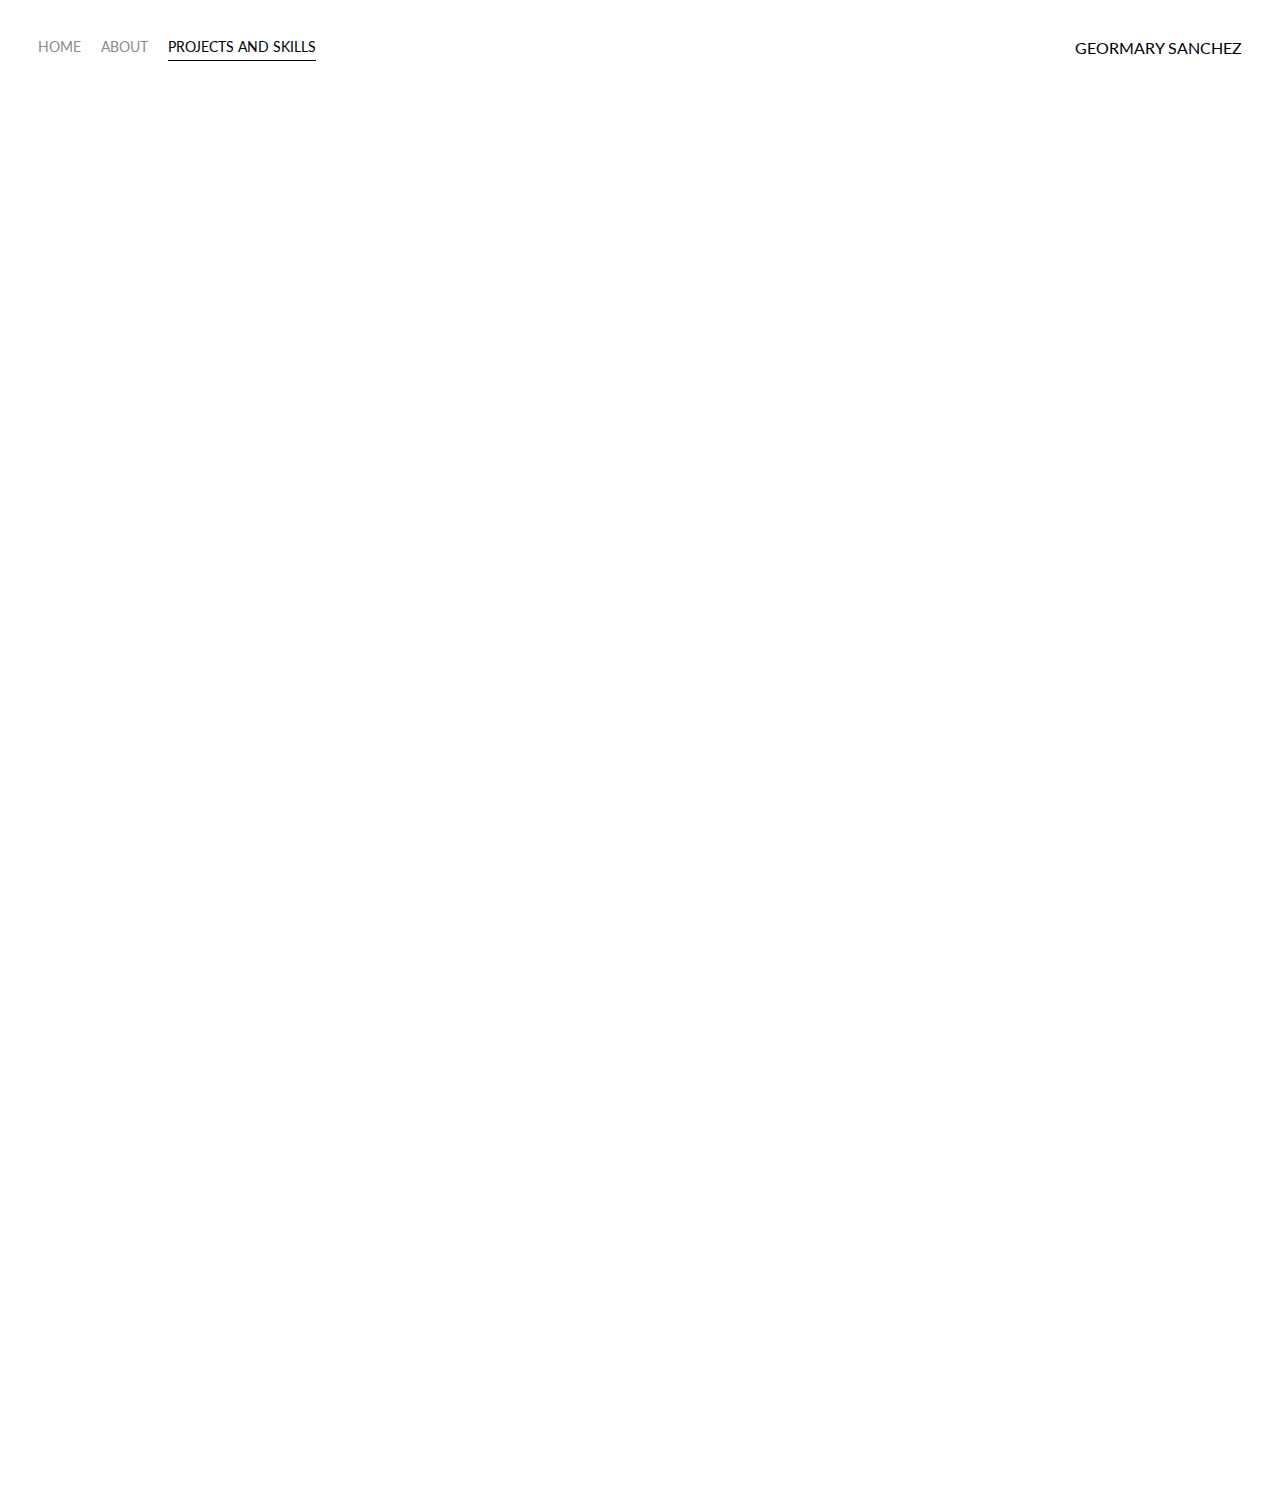
==== project.html @ dc1d9352 "first draft" ====
<!DOCTYPE html>
<html lang='en'>

<head>
  <meta charset='UTF-8'>
  <title>Geormary</title>
  <link href="https://fonts.googleapis.com/css?family=Lato" rel="stylesheet">
  <link rel="stylesheet" href="styles.css">
</head>

<body>
  <div class="container">
    <div class="nav-wrapper">
      <div class="left-side">
        <div class="nav-link-wrapper">
          <a href="index.html">Home</a>
        </div>
        <div class="nav-link-wrapper">
            <a href="about.html">About</a>
          </div>
        <div class="nav-link-wrapper active-nav-link">
          <a href="project.html">Projects and Skills</a>
        </div>
      </div>

      <div class="right-side">
        <div class="brand">
          GEORMARY SANCHEZ
        </div>
      </div>
    </div>

    <div class="content-wrapper">
      <div class="portfolio-items-wrapper">

        <div class="portfolio-item-wrapper">
          <div class="portfolio-img-background" style="background-image:url(images/portfolio1.jpg)"></div>

          <div class="img-text-wrapper">
            <div class="logo-wrapper">
              <img src="images/logos/quip.png" alt="">
            </div>

            <div class="subtitle">I built the Quip Ecommerce platform, named a Top 25 Invention by Time Magazine in 2016.</div>
          </div>
        </div>

        <div class="portfolio-item-wrapper">
          <div class="portfolio-img-background" style="background-image:url(images/portfolio2.jpg)"></div>
          <div class="img-text-wrapper">
            <div class="logo-wrapper">
              <img src="images/logos/devcamp.png" alt="">
            </div>

            <div class="subtitle">Coding bootcamp and learning management system.</div>
          </div>
        </div>

        <div class="portfolio-item-wrapper">
          <div class="portfolio-img-background" style="background-image:url(images/portfolio3.jpg)"></div>
          <div class="img-text-wrapper">
            <div class="logo-wrapper">
              <img src="images/logos/eventbrite.png" alt="">
            </div>

            <div class="subtitle">Eventbrite is the leading event management platform on the web with millions of individuals utilizing their applications
              to find, register or, and management events in numerous industries.</div>
          </div>
        </div>

        <div class="portfolio-item-wrapper">
          <div class="portfolio-img-background" style="background-image:url(images/portfolio4.jpg)"></div>
          <div class="img-text-wrapper">
            <div class="logo-wrapper">
              <img src="images/logos/shop-hacker.png" alt="">
            </div>

            <div class="subtitle">Shop Hacker allows you to easily import digital products such as elearning courses, software, and games directly
              into your ecommerce store.</div>
          </div>
        </div>

        <div class="portfolio-item-wrapper">
          <div class="portfolio-img-background" style="background-image:url(images/portfolio5.jpg)"></div>
          <div class="img-text-wrapper">
            <div class="logo-wrapper">
              <img src="images/logos/crondose.png" alt="">
            </div>

            <div class="subtitle">Online tutorials and productivity tips.</div>
          </div>
        </div>

        <div class="portfolio-item-wrapper">
          <div class="portfolio-img-background" style="background-image:url(images/portfolio6.jpg)"></div>
          <div class="img-text-wrapper">
            <div class="logo-wrapper">
              <img src="images/logos/dailysmarty.png" alt="">
            </div>

            <div class="subtitle">Keep track of what you learn every day.</div>
          </div>
        </div>

        <div class="portfolio-item-wrapper">
          <div class="portfolio-img-background" style="background-image:url(images/portfolio7.jpg)"></div>
          <div class="img-text-wrapper">
            <div class="logo-wrapper">
              <img src="images/logos/dashtrack.png" alt="">
            </div>

            <div class="subtitle">What you track improves. DashTrack is a journal that makes it easy to track your daily tasks and make the most
              of your time each day.</div>
          </div>
        </div>

        <div class="portfolio-item-wrapper">
          <div class="portfolio-img-background" style="background-image:url(images/portfolio8.jpg)"></div>
          <div class="img-text-wrapper">
            <div class="logo-wrapper">
              <img src="images/logos/devtrunk.png" alt="">
            </div>

            <div class="subtitle">Online shop for developer happiness.</div>
          </div>
        </div>

        <div class="portfolio-item-wrapper">
          <div class="portfolio-img-background" style="background-image:url(images/portfolio9.jpg)"></div>
          <div class="img-text-wrapper">
            <div class="logo-wrapper">
              <img src="images/logos/edutechional.png" alt="">
            </div>

            <div class="subtitle">Online technology tutorials.</div>
          </div>
        </div>

        <div class="portfolio-item-wrapper">
          <div class="portfolio-img-background" style="background-image:url(images/portfolio10.jpg)"></div>
          <div class="img-text-wrapper">
            <div class="logo-wrapper">
              <img src="images/logos/ministry-safe.png" alt="">
            </div>

            <div class="subtitle">A complete child safety system for organizations.</div>
          </div>
        </div>

        <div class="portfolio-item-wrapper">
          <div class="portfolio-img-background" style="background-image:url(images/portfolio11.jpg)"></div>
          <div class="img-text-wrapper">
            <div class="logo-wrapper">
              <img src="images/logos/open-devos.png" alt="">
            </div>

            <div class="subtitle">Publish and share daily devotionals.</div>
          </div>
        </div>

        <div class="portfolio-item-wrapper">
          <div class="portfolio-img-background" style="background-image:url(images/portfolio12.jpg)"></div>
          <div class="img-text-wrapper">
            <div class="logo-wrapper">
              <img src="images/logos/toastability.png" alt="">
            </div>

            <div class="subtitle">Easy way to manage the digital life of your bar or restaurant.</div>
          </div>
        </div>

      </div>
    </div>
  </div>

</body>

<script>
  const portfolioItems = document.querySelectorAll('.portfolio-item-wrapper');

  portfolioItems.forEach(portfolioItem => {
    portfolioItem.addEventListener('mouseover', () => {
      console.log(portfolioItem.childNodes[1].classList)
      portfolioItem.childNodes[1].classList.add('image-blur');
    });

    portfolioItem.addEventListener('mouseout', () => {
      console.log(portfolioItem.childNodes[1].classList)
      portfolioItem.childNodes[1].classList.remove('image-blur');
    });
  });

</script>

</html>
---- styles.css ----
body {
    font-family: "Lato", sans-serif;
    margin: 0px;
  }
  
  .container {
    display: grid;
    grid-template-columns: 1fr;
  }
  
  .nav-wrapper {
    display: flex;
    justify-content: space-between;
    padding: 38px;
  }
  
  .left-side {
    display: flex;
  }
  
  .nav-wrapper > .left-side > div {
    margin-right: 20px;
    text-transform: uppercase;
    font-size: 0.9rem;
  }
  
  .nav-link-wrapper {
    height: 22px;
    border-bottom: 1px solid transparent;
    transition: border-bottom 0.5s;
  }
  
  .active-nav-link {
    border-bottom: 1px solid black;
  }
  
  .active-nav-link a {
    color: black !important;
  }
  
  .nav-link-wrapper a {
    color: #8a8a8a;
    text-decoration: none;
    transition: color 0.5s;
  }
  
  .nav-link-wrapper:hover {
    border-bottom: 1px solid black;
  }
  
  .nav-link-wrapper a:hover {
    color: black;
  }
  
  .portfolio-items-wrapper {
    display: grid;
    grid-template-columns: 1fr 1fr 1fr;
  }
  
  .portfolio-item-wrapper {
    position: relative;
  }
  
  .portfolio-img-background {
    background-size: cover;
    background-position: center;
    background-repeat: no-repeat;
    height: 350px;
    width: 100%;
  }
  
  .img-text-wrapper {
    position: absolute;
    top: 0;
    display: flex;
    flex-direction: column;
    justify-content: center;
    align-items: center;
    height: 100%;
    text-align: center;
    padding-left: 100px;
    padding-right: 100px;
  }
  
  .img-text-wrapper .subtitle {
    transition: 1s;
    color: transparent;
  }
  
  .image-blur {
    transition: 1s;
    filter: brightness(10%);
  }
  
  .img-text-wrapper:hover .subtitle {
    color: lightseagreen;
    font-weight: 600;
  }
  
  .logo-wrapper img {
    width: 50%;
    margin-bottom: 20px;
  }
  
  .two-column-wrapper {
    display: grid;
    grid-template-columns: 1fr 1fr;
  }
  
  .profile-image-wrapper img {
    width: 100%;
  }
  
  .profile-content-wrapper {
    padding: 30px;
  }
  
  .profile-content-wrapper h1 {
    color: lightseagreen;
  }
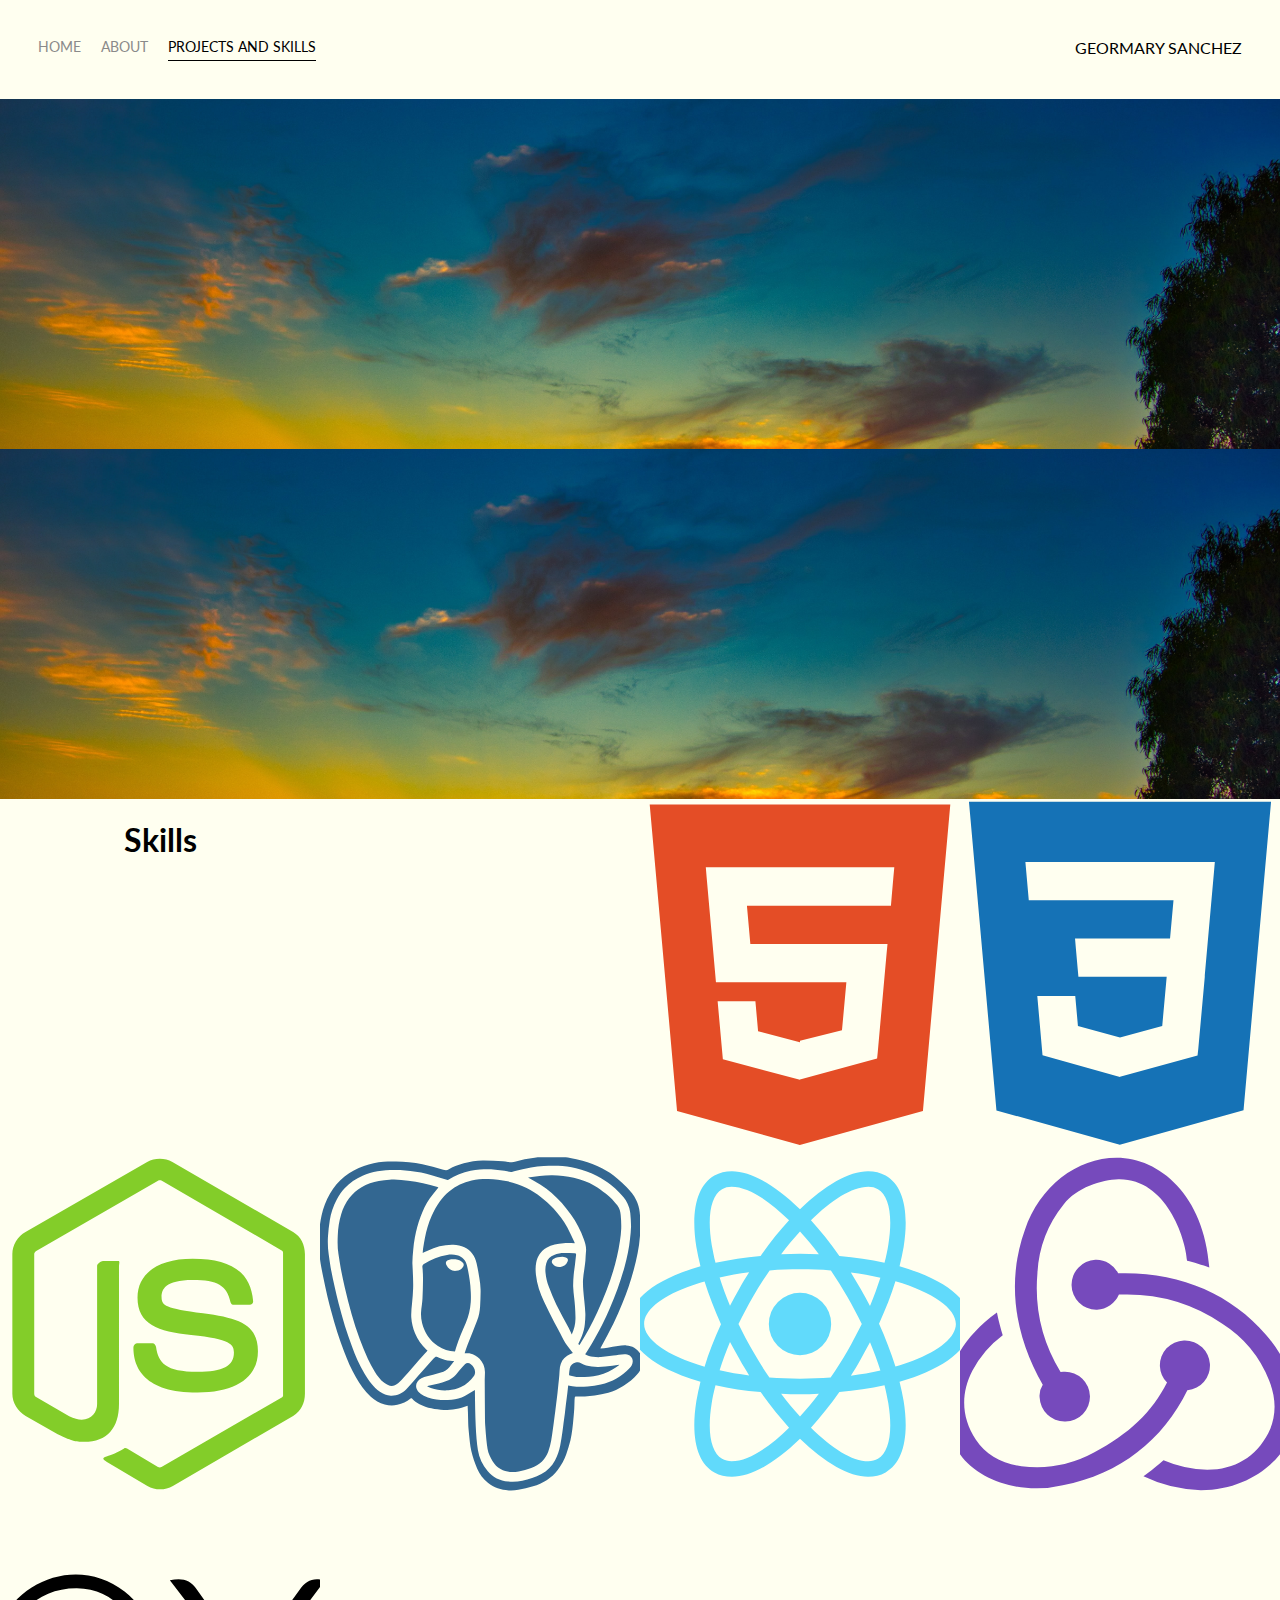
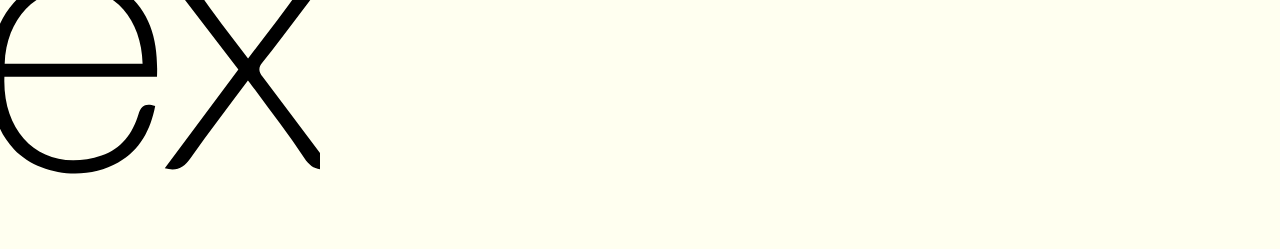
==== commit 2ea1d99f: "first draft" ====
--- a/project.html
+++ b/project.html
@@ -6,6 +6,8 @@
   <title>Geormary</title>
   <link href="https://fonts.googleapis.com/css?family=Lato" rel="stylesheet">
   <link rel="stylesheet" href="styles.css">
+  <link rel="stylesheet" href="project.css">
+  <link rel="stylesheet" href="devicon.min.css">
 </head>
 
 <body>
@@ -31,54 +33,26 @@
     </div>
 
     <div class="content-wrapper">
+        <div class="project-wrapper">
+            <div class="project-item-wrapper">
+                <div class="project-img-background" style="background-image:url(images/logos/calm.jpg)"></div> 
+                <div class="img-text-wrapper">
+                    <div class="logo-wrapper">
+                      <img src="images/logos/devcamp.png" alt="">
+                    </div>
+                    <div class="subtitle">I built a command line game that is a mental health resource.</div>
+            </div>
+            <div class="project-item-wrapper">
+                <div class="project-img-background" style="background-image:url(images/logos/calm.jpg)"></div>
+                <div class="img-text-wrapper">
+                  <div class="logo-wrapper">
+                    <img src="images/logos/devcamp.png" alt="">
+                  </div>
+                  <div class="subtitle">I built a command line guessing game.</div>
+                </div>
+        </div>
       <div class="portfolio-items-wrapper">
-
-        <div class="portfolio-item-wrapper">
-          <div class="portfolio-img-background" style="background-image:url(images/portfolio1.jpg)"></div>
-
-          <div class="img-text-wrapper">
-            <div class="logo-wrapper">
-              <img src="images/logos/quip.png" alt="">
-            </div>
-
-            <div class="subtitle">I built the Quip Ecommerce platform, named a Top 25 Invention by Time Magazine in 2016.</div>
-          </div>
-        </div>
-
-        <div class="portfolio-item-wrapper">
-          <div class="portfolio-img-background" style="background-image:url(images/portfolio2.jpg)"></div>
-          <div class="img-text-wrapper">
-            <div class="logo-wrapper">
-              <img src="images/logos/devcamp.png" alt="">
-            </div>
-
-            <div class="subtitle">Coding bootcamp and learning management system.</div>
-          </div>
-        </div>
-
-        <div class="portfolio-item-wrapper">
-          <div class="portfolio-img-background" style="background-image:url(images/portfolio3.jpg)"></div>
-          <div class="img-text-wrapper">
-            <div class="logo-wrapper">
-              <img src="images/logos/eventbrite.png" alt="">
-            </div>
-
-            <div class="subtitle">Eventbrite is the leading event management platform on the web with millions of individuals utilizing their applications
-              to find, register or, and management events in numerous industries.</div>
-          </div>
-        </div>
-
-        <div class="portfolio-item-wrapper">
-          <div class="portfolio-img-background" style="background-image:url(images/portfolio4.jpg)"></div>
-          <div class="img-text-wrapper">
-            <div class="logo-wrapper">
-              <img src="images/logos/shop-hacker.png" alt="">
-            </div>
-
-            <div class="subtitle">Shop Hacker allows you to easily import digital products such as elearning courses, software, and games directly
-              into your ecommerce store.</div>
-          </div>
-        </div>
+          <h1>Skills</h1>
 
         <div class="portfolio-item-wrapper">
           <div class="portfolio-img-background" style="background-image:url(images/portfolio5.jpg)"></div>
@@ -86,86 +60,77 @@
             <div class="logo-wrapper">
               <img src="images/logos/crondose.png" alt="">
             </div>
-
-            <div class="subtitle">Online tutorials and productivity tips.</div>
           </div>
         </div>
 
         <div class="portfolio-item-wrapper">
-          <div class="portfolio-img-background" style="background-image:url(images/portfolio6.jpg)"></div>
-          <div class="img-text-wrapper">
-            <div class="logo-wrapper">
-              <img src="images/logos/dailysmarty.png" alt="">
+            <div class="portfolio-img-background" style="background-image:url(images/logos/html5-plain.svg)"></div>
+            <div class="img-text-wrapper">
+              <div class="logo-wrapper">
+                <img src="images/logos/dailysmarty.png" alt="">
+              </div>
+  
             </div>
+          </div>
+  
+          <div class="portfolio-item-wrapper">
+            <div class="portfolio-img-background" style="background-image:url(images/logos/css3-plain.svg)"></div>
+            <div class="img-text-wrapper">
+              <div class="logo-wrapper">
+                <img src="images/logos/dashtrack.png" alt="">
+              </div>
+  
+            </div>
+          </div>
+  
+          <div class="portfolio-item-wrapper">
+            <div class="portfolio-img-background" style="background-image:url(images/logos/nodejs-plain.svg)"></div>
+            <div class="img-text-wrapper">
+              <div class="logo-wrapper">
+                <img src="images/logos/devtrunk.png" alt="">
+              </div>
+  
+            </div>
+          </div>
+  
+          <div class="portfolio-item-wrapper">
+            <div class="portfolio-img-background" style="background-image:url(images/logos/postgresql-plain.svg)"></div>
+            <div class="img-text-wrapper">
+              <div class="logo-wrapper">
+                <img src="images/logos/edutechional.png" alt="">
+              </div>
 
-            <div class="subtitle">Keep track of what you learn every day.</div>
+            </div>
           </div>
-        </div>
+  
+          <div class="portfolio-item-wrapper">
+            <div class="portfolio-img-background" style="background-image:url(images/logos/react-original.svg)"></div>
+            <div class="img-text-wrapper">
+              <div class="logo-wrapper">
+                <img src="images/logos/ministry-safe.png" alt="">
+              </div>
+  
 
-        <div class="portfolio-item-wrapper">
-          <div class="portfolio-img-background" style="background-image:url(images/portfolio7.jpg)"></div>
-          <div class="img-text-wrapper">
-            <div class="logo-wrapper">
-              <img src="images/logos/dashtrack.png" alt="">
             </div>
+          </div>
+  
+          <div class="portfolio-item-wrapper">
+            <div class="portfolio-img-background" style="background-image:url(images/logos/redux-original.svg)"></div>
+            <div class="img-text-wrapper">
+              <div class="logo-wrapper">
+                <img src="images/logos/open-devos.png" alt="">
+              </div>
+  
+            </div>
+          </div>
+  
+          <div class="portfolio-item-wrapper">
+            <div class="portfolio-img-background" style="background-image:url(images/logos/express-original.svg)"></div>
+            <div class="img-text-wrapper">
+              <div class="logo-wrapper">
+              </div>
 
-            <div class="subtitle">What you track improves. DashTrack is a journal that makes it easy to track your daily tasks and make the most
-              of your time each day.</div>
-          </div>
-        </div>
-
-        <div class="portfolio-item-wrapper">
-          <div class="portfolio-img-background" style="background-image:url(images/portfolio8.jpg)"></div>
-          <div class="img-text-wrapper">
-            <div class="logo-wrapper">
-              <img src="images/logos/devtrunk.png" alt="">
-            </div>
-
-            <div class="subtitle">Online shop for developer happiness.</div>
-          </div>
-        </div>
-
-        <div class="portfolio-item-wrapper">
-          <div class="portfolio-img-background" style="background-image:url(images/portfolio9.jpg)"></div>
-          <div class="img-text-wrapper">
-            <div class="logo-wrapper">
-              <img src="images/logos/edutechional.png" alt="">
-            </div>
-
-            <div class="subtitle">Online technology tutorials.</div>
-          </div>
-        </div>
-
-        <div class="portfolio-item-wrapper">
-          <div class="portfolio-img-background" style="background-image:url(images/portfolio10.jpg)"></div>
-          <div class="img-text-wrapper">
-            <div class="logo-wrapper">
-              <img src="images/logos/ministry-safe.png" alt="">
-            </div>
-
-            <div class="subtitle">A complete child safety system for organizations.</div>
-          </div>
-        </div>
-
-        <div class="portfolio-item-wrapper">
-          <div class="portfolio-img-background" style="background-image:url(images/portfolio11.jpg)"></div>
-          <div class="img-text-wrapper">
-            <div class="logo-wrapper">
-              <img src="images/logos/open-devos.png" alt="">
-            </div>
-
-            <div class="subtitle">Publish and share daily devotionals.</div>
-          </div>
-        </div>
-
-        <div class="portfolio-item-wrapper">
-          <div class="portfolio-img-background" style="background-image:url(images/portfolio12.jpg)"></div>
-          <div class="img-text-wrapper">
-            <div class="logo-wrapper">
-              <img src="images/logos/toastability.png" alt="">
-            </div>
-
-            <div class="subtitle">Easy way to manage the digital life of your bar or restaurant.</div>
+       
           </div>
         </div>
 
--- a/styles.css
+++ b/styles.css
@@ -1,6 +1,7 @@
 body {
     font-family: "Lato", sans-serif;
     margin: 0px;
+    background-color: ivory;
   }
   
   .container {
@@ -54,7 +55,7 @@
   
   .portfolio-items-wrapper {
     display: grid;
-    grid-template-columns: 1fr 1fr 1fr;
+    grid-template-columns: repeat(4, 1fr);
   }
   
   .portfolio-item-wrapper {
@@ -105,6 +106,7 @@
   .two-column-wrapper {
     display: grid;
     grid-template-columns: 1fr 1fr;
+    margin: 30px
   }
   
   .profile-image-wrapper img {
@@ -116,5 +118,5 @@
   }
   
   .profile-content-wrapper h1 {
-    color: lightseagreen;
+    color: #972705;
   }--- a/project.css
+++ b/project.css
@@ -0,0 +1,22 @@
+body {
+    background-color: ivory; 
+
+}
+.project-items-wrapper {
+    display: grid;
+    grid-template-columns: repeat(3, 1fr);
+  }
+  .project-item-wrapper {
+    position: relative;
+  }
+  .project-img-background {
+    background-size: cover;
+    background-position: center;
+    background-repeat: no-repeat;
+    height: 350px;
+    width: 100%;
+  }
+  h1{
+      display: flex;
+      justify-content: center;
+  }